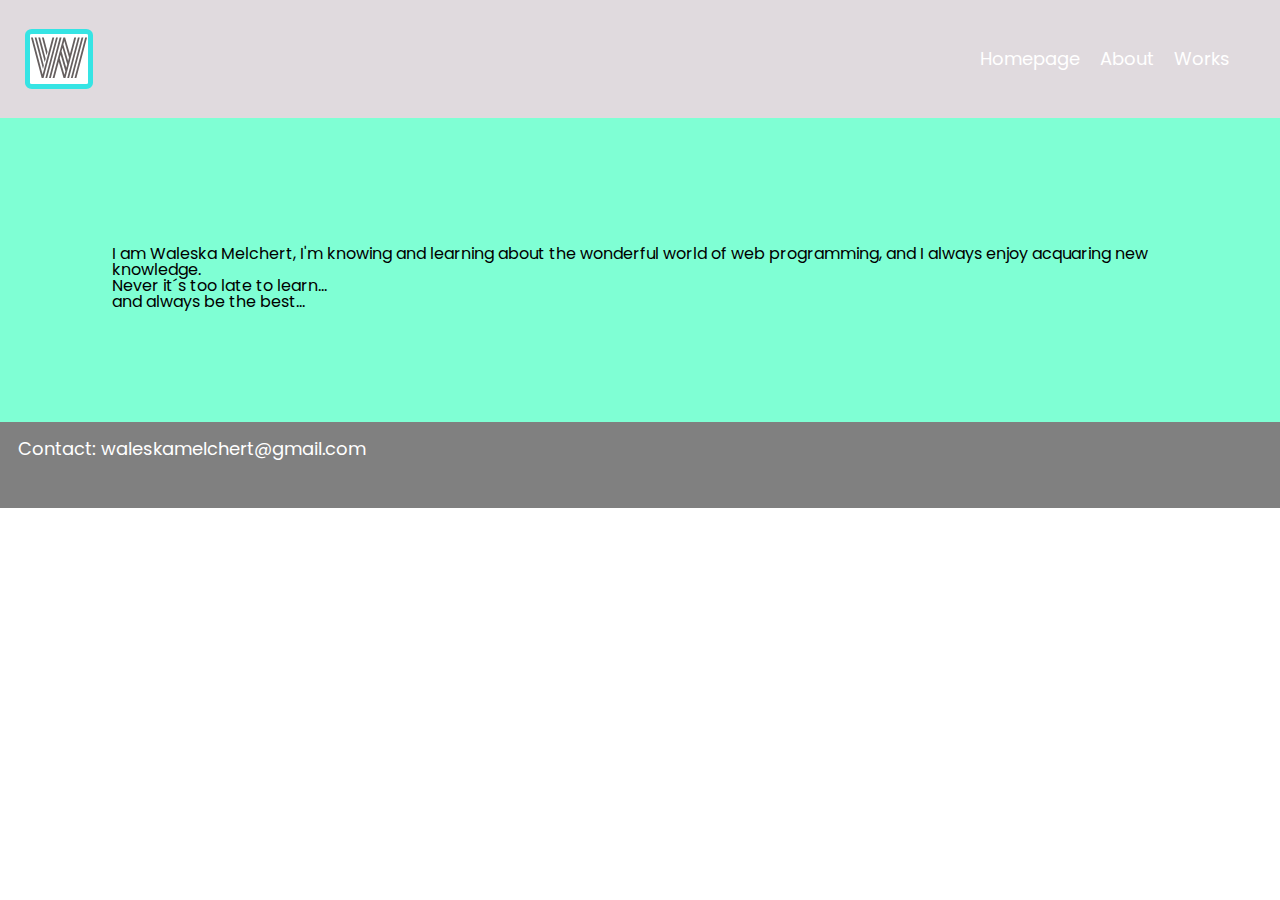
==== about.html @ 1ce6e0a9 "Create about.html" ====
<!DOCTYPE html>
<html lang="en">
<head>
    <meta charset="UTF-8">
    <meta name="viewport" content="width=device-width, initial-scale=1.0">
    <meta http-equiv="X-UA-Compatible" content="ie=edge">

    <link href="https://fonts.googleapis.com/css?family=Dancing+Script|Monoton|Poppins:200,300,400" rel="stylesheet">

    <link rel="stylesheet" href="style.css">

    <title>about</title>
</head>
<body>

    <header>
        <div>
            <div class="logo">
                <span class="logo">W</span>
            </div>  
        </div>

        <nav>
            <ul>
                <header>
                    <ul>
                        <li><a href="index.html">Homepage</a></li>
                        <li><a href="about.html">About</a></li>
                        <li><a href="works.html">Works</a></li>
                    </ul>
                </header>
            </ul>
        </nav>
    </header>

    <main>
        <section class="foto">
            <img src="C:\Users\wasal\Desktop\walespeq.jpg" alt="">
        </section>

        <section class="text1">
            <p> I am Waleska Melchert, I'm knowing and learning about the wonderful world of web programming, and I always enjoy acquaring new knowledge.</p>
        </section>
        <section class="null"></section>

        <section class="text2">
            <p>Never it´s too late to learn...</p>
            <p>and always be the best...</p> 
            
        </section>
    </main>


    
    <footer>
        <div class="Contact"> 
            <a href="mailto:waleskamelchert@gmail.com">
                Contact: waleskamelchert@gmail.com
                </a>
            </div>
        <div class="icon1">
            <img src="C:\Users\wasal\Downloads\instagram.svg" alt=""></div>
        <div class="icon">
                    <img src="C:\Users\wasal\Downloads\facebook.svg" alt=""></div>

    </footer>

</body>

<script>

</script>

<script src="C:\Users\wasal\Documents\GitHub\final-project\final-project.js"></script>


</html>
---- style.css ----
/* http://meyerweb.com/eric/tools/css/reset/ 
   v2.0 | 20110126
   License: none (public domain)
*/

html, body, div, span, applet, object, iframe,
h1, h2, h3, h4, h5, h6, p, blockquote, pre,
a, abbr, acronym, address, big, cite, code,
del, dfn, em, img, ins, kbd, q, s, samp,
small, strike, strong, sub, sup, tt, var,
b, u, i, center,
dl, dt, dd, ol, ul, li,
fieldset, form, label, legend,
table, caption, tbody, tfoot, thead, tr, th, td,
article, aside, canvas, details, embed, 
figure, figcaption, footer, header, hgroup, 
menu, nav, output, ruby, section, summary,
time, mark, audio, video {
	margin: 0;
	padding: 0;
	border: 0;
	font-size: 100%;
	font: inherit;
	vertical-align: baseline;
}
/* HTML5 display-role reset for older browsers */
article, aside, details, figcaption, figure, 
footer, header, hgroup, menu, nav, section {
	display: block;
}
body {
	line-height: 1;
}
ol, ul {
	list-style: none;
}
blockquote, q {
	quotes: none;
}
blockquote:before, blockquote:after,
q:before, q:after {
	content: '';
	content: none;
}
table {
	border-collapse: collapse;
	border-spacing: 0;
}


html* {
    box-sizing: border-box;
}


body{
    font-family: 'Poppins', sans-serif;
        
}


header{
    display: flex;
    justify-content: space-between;
    align-items: center;
    padding: 25px;
    background: rgb(224, 218, 222);    

}

div.logo {

    font-family: 'Monoton', cursive;
    font-size: 50px;
    font-weight: 450;
    font-stretch: ultra-expanded;
    text-align: center;
    color: rgb(102, 95, 95);
    background-color: white;
    border: 5px solid rgb(54, 228, 228);
    border-radius: 10%;
        
}

.name {
    font-family: 'Dancing Script', cursive;
    margin-right: 20px;

}




nav ul{
    list-style: none;
    display: flex;
}

nav ul li{
    text-align: center;
    margin-left: 20px;   
}

a {
    text-decoration: none;
    color: white;
    font-size: 18px;
    

}

main {
    background: aquamarine;
    padding: 112px;
}
    



h1{
    font-family: 'Dancing Script', cursive;
    text-align: center;
    color: rgb(102, 95, 95);
    font-size: 50px;
    font-weight: 450;
}



footer{
    background: grey;
    padding: 18px;
}
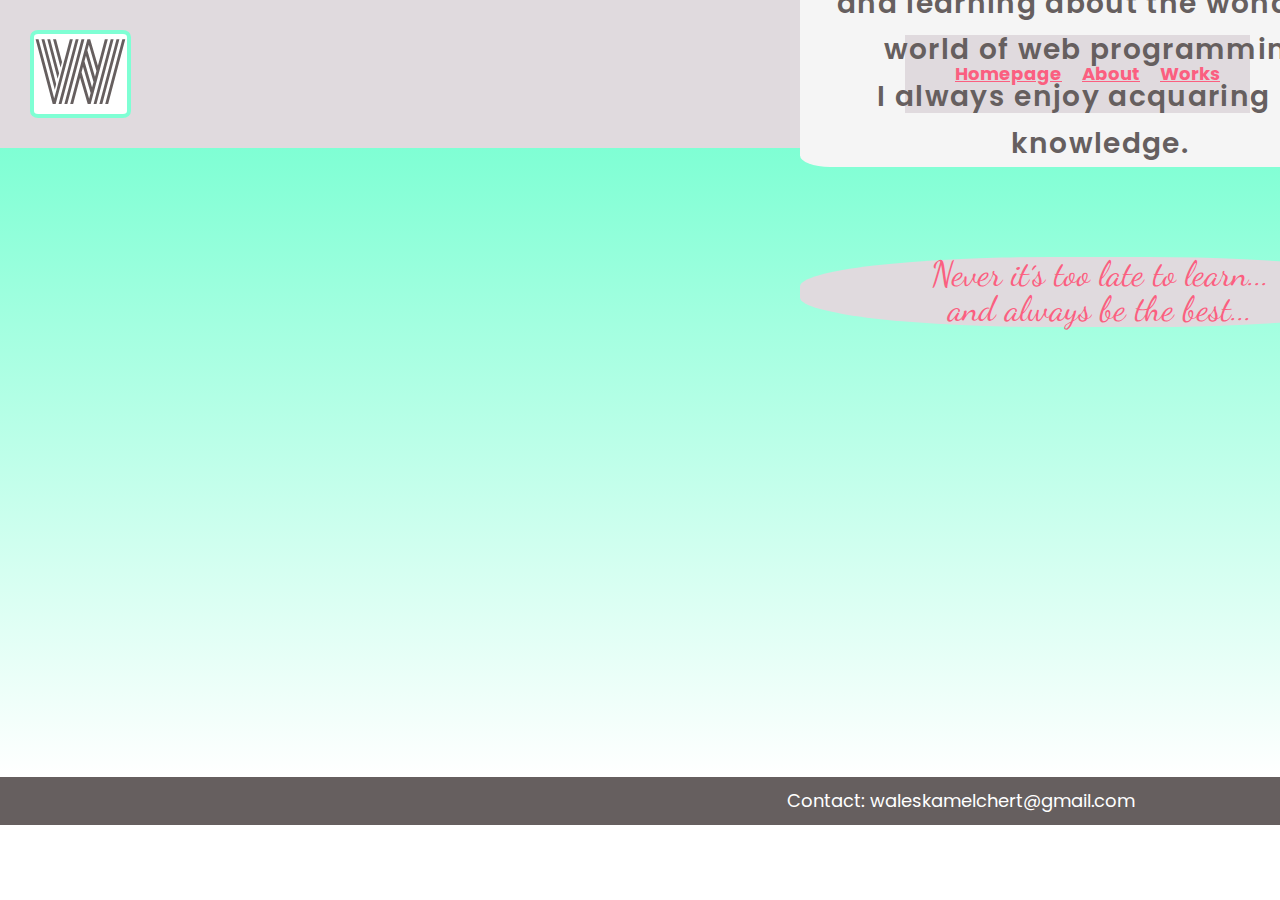
==== commit 95b25165: "Update about.html" ====
--- a/about.html
+++ b/about.html
@@ -39,19 +39,17 @@
         </section>
 
         <section class="text1">
-            <p> I am Waleska Melchert, I'm knowing and learning about the wonderful world of web programming, and I always enjoy acquaring new knowledge.</p>
+            <p> I am Waleska Melchert, I'm knowing and learning about the wonderful world of web programming.</p>
+            <p> I always enjoy acquaring new knowledge.</p>
         </section>
         <section class="null"></section>
 
         <section class="text2">
             <p>Never it´s too late to learn...</p>
             <p>and always be the best...</p> 
-            
         </section>
     </main>
 
-
-    
     <footer>
         <div class="Contact"> 
             <a href="mailto:waleskamelchert@gmail.com">
@@ -62,9 +60,7 @@
             <img src="C:\Users\wasal\Downloads\instagram.svg" alt=""></div>
         <div class="icon">
                     <img src="C:\Users\wasal\Downloads\facebook.svg" alt=""></div>
-
     </footer>
-
 </body>
 
 <script>
--- a/style.css
+++ b/style.css
@@ -52,43 +52,37 @@
     box-sizing: border-box;
 }
 
-
 body{
-    font-family: 'Poppins', sans-serif;
-        
-}
-
+    font-family: 'Poppins', sans-serif; 
+    max-width: 1550px;
+    margin: 0 auto;  
+       
+    
+    
+}
 
 header{
     display: flex;
     justify-content: space-between;
     align-items: center;
-    padding: 25px;
-    background: rgb(224, 218, 222);    
-
+    padding: 30px;
+    background: rgb(224, 218, 222); 
+       
 }
 
 div.logo {
-
     font-family: 'Monoton', cursive;
-    font-size: 50px;
+    font-size: 80px;
     font-weight: 450;
     font-stretch: ultra-expanded;
-    text-align: center;
+    text-align: left;
     color: rgb(102, 95, 95);
     background-color: white;
-    border: 5px solid rgb(54, 228, 228);
-    border-radius: 10%;
-        
-}
-
-.name {
-    font-family: 'Dancing Script', cursive;
-    margin-right: 20px;
-
-}
-
-
+    border: 4px solid aquamarine;
+    border-radius: 8%;
+    position: relative;
+    
+}
 
 
 nav ul{
@@ -102,32 +96,192 @@
 }
 
 a {
-    text-decoration: none;
-    color: white;
+    text-decoration: line;
+    color: rgb(251, 95, 128);
     font-size: 18px;
-    
-
-}
-
-main {
-    background: aquamarine;
-    padding: 112px;
-}
-    
-
+    font-weight: bold;
+    
+}
+
+main{
+     background:linear-gradient(aquamarine,white);
+     padding: 250px;
+     
+    } 
 
 
 h1{
     font-family: 'Dancing Script', cursive;
-    text-align: center;
-    color: rgb(102, 95, 95);
-    font-size: 50px;
+    color: rgb(102, 95, 95);
+    font-size: 60px;
     font-weight: 450;
-}
-
+    margin-top: -120px;
+    text-align: center;
+    position: relative;
+    animation: h1 8s;
+}
+section.content{
+    padding: 45px;
+}
+
+h2{
+    font-size: 25px;
+    color: white;
+    text-align: center;
+    font-weight: 400;
+}
+
+section.empty{
+    padding: 50px;
+}
+
+div.skills{
+    max-width: 1200px;
+    width: 700px;
+    height: 100%;
+    margin: 0,auto;
+}
+
+div ul{
+    display: flex;
+    justify-content: space-between; 
+    
+}
+
+div ul li{
+    text-align: center;
+    background:white;
+    align-items: center;
+    padding: 30px;
+    border: 4px solid aquamarine;
+    border-radius: 20%;
+    margin-left: 100px;
+    
+}
+
+div ul li img{
+    height: 50px;
+    margin-bottom: 20px;
+}
+
+div ul li a{
+    display: flex;
+    flex-direction: column;
+    align-items: center;
+    text-decoration: none;
+    color: rgb(102, 95, 95);
+    font-weight: bold;
+}
+section.foto img{
+    margin-top: -100px;
+    position: relative;
+    animation: h1 8s;
+    width: 500px;
+    border-radius: 10%
+    
+}
+
+section.text1{
+    
+    color: rgb(102, 95, 95);
+    font-weight: 600;
+    font-size: 28px;
+    letter-spacing: 1pt;
+    text-indent: 15pt;
+    margin-left: 550px;
+    margin-top: -480px;
+    text-align: center;
+    line-height: 35pt;
+    background-color: whitesmoke;
+    border-radius: 5%;
+    width: 600px;
+    
+}
+section.null{
+    padding: 45px;
+}
+    
+
+section.text2{
+    background-color: rgb(224, 218, 222); 
+    border-radius: 42%;
+    width: 600px;
+    margin-left: 550px;
+    margin-bottom: 200px;
+    text-align:center;
+    font-family: 'Dancing Script', cursive;
+    font-size: 35px;
+    color:rgb(251, 95, 128);
+
+}
+
+section.info1{
+    background-color: rgb(224, 218, 222); 
+    border-radius: 45%;
+    width: 600px;
+    margin-left: 450px;
+    margin-top:-100px;
+    text-align:center;
+    font-family: 'Dancing Script', cursive;
+    font-size: 45px;
+    color:rgb(251, 95, 128);
+    transition: all 1s ease-in-out;
+}
+section.info1:hover, #section.info1.hover_effect {
+    transform: rotate(720deg) scale(2,2);
+ }
+
+section.works{
+    font-size: 25px;
+    color:rgb(102, 95, 95);
+    font-weight: 400;
+    text-align: center;
+   
+    
+}
 
 
 footer{
-    background: grey;
-    padding: 18px;
+    background-color: rgb(102, 95, 95);
+    padding: 15px;
+    text-align: center;
+    color: rgb(236, 255, 253); 
+    display: flex;
+    justify-content: flex-end;
+    align-items: center; 
+    
+    
+} 
+
+div.Contact{
+    margin-right: 55px;
+    
+}
+div.Contact a{
+    color:white;
+    text-decoration: none;
+    font-weight: 400;
+}
+div.icon1{
+    margin-right: 45px;
+}
+
+div.icon{
+    margin-right: 30px;
+}
+
+@keyframes h1{
+    0% {opacity: 0;
+        }
+    100% { opacity: 1;
+         }
+        }
+
+@keyframes foto{
+    10%{opacity: 0;
+
+    }
+    100%{opacity: 100;
+
+    }
 }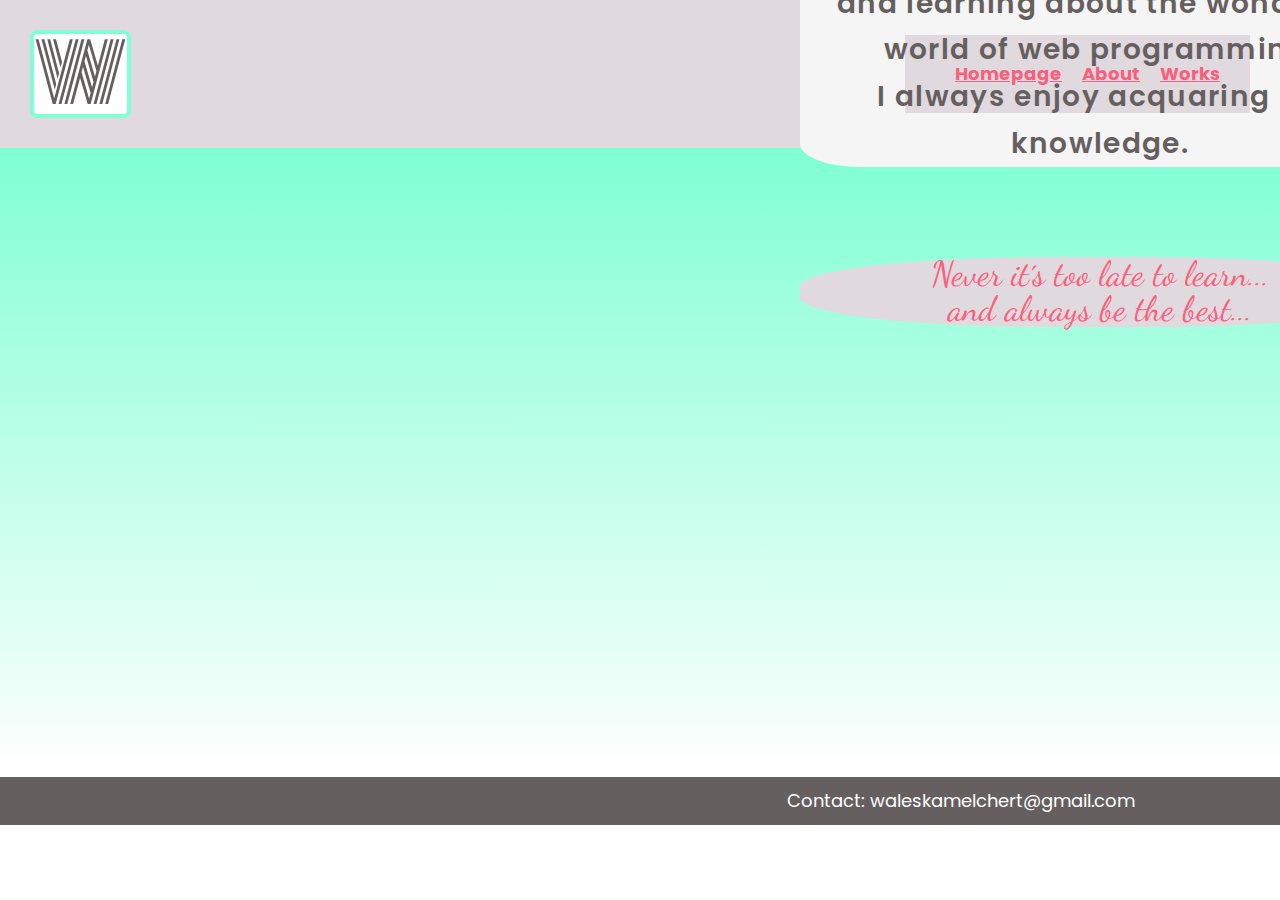
==== commit 33f45d36: "Update about.html" ====
--- a/about.html
+++ b/about.html
@@ -35,7 +35,7 @@
 
     <main>
         <section class="foto">
-            <img src="C:\Users\wasal\Desktop\walespeq.jpg" alt="">
+            <img src="img\walespeq.jpg" alt="">
         </section>
 
         <section class="text1">
--- a/style.css
+++ b/style.css
@@ -84,7 +84,6 @@
     
 }
 
-
 nav ul{
     list-style: none;
     display: flex;
@@ -108,7 +107,6 @@
      padding: 250px;
      
     } 
-
 
 h1{
     font-family: 'Dancing Script', cursive;
@@ -178,7 +176,6 @@
     animation: h1 8s;
     width: 500px;
     border-radius: 10%
-    
 }
 
 section.text1{
@@ -193,7 +190,7 @@
     text-align: center;
     line-height: 35pt;
     background-color: whitesmoke;
-    border-radius: 5%;
+    border-radius: 10%;
     width: 600px;
     
 }
@@ -212,7 +209,8 @@
     font-family: 'Dancing Script', cursive;
     font-size: 35px;
     color:rgb(251, 95, 128);
-
+    position: relative;
+    animation: text2 5s infinite;
 }
 
 section.info1{
@@ -235,11 +233,8 @@
     font-size: 25px;
     color:rgb(102, 95, 95);
     font-weight: 400;
-    text-align: center;
-   
-    
-}
-
+    text-align: center;    
+}
 
 footer{
     background-color: rgb(102, 95, 95);
@@ -248,9 +243,7 @@
     color: rgb(236, 255, 253); 
     display: flex;
     justify-content: flex-end;
-    align-items: center; 
-    
-    
+    align-items: center;     
 } 
 
 div.Contact{
@@ -271,17 +264,15 @@
 }
 
 @keyframes h1{
-    0% {opacity: 0;
-        }
-    100% { opacity: 1;
-         }
-        }
+    0% {opacity: 0;}
+    100% { opacity: 1;}
+}
 
 @keyframes foto{
-    10%{opacity: 0;
-
-    }
-    100%{opacity: 100;
-
-    }
+    10%{opacity: 0;}
+    100%{opacity: 100;}
+}
+@keyframes text2{
+    0% {opacity: 0;}
+    100% { opacity: 1;}
 }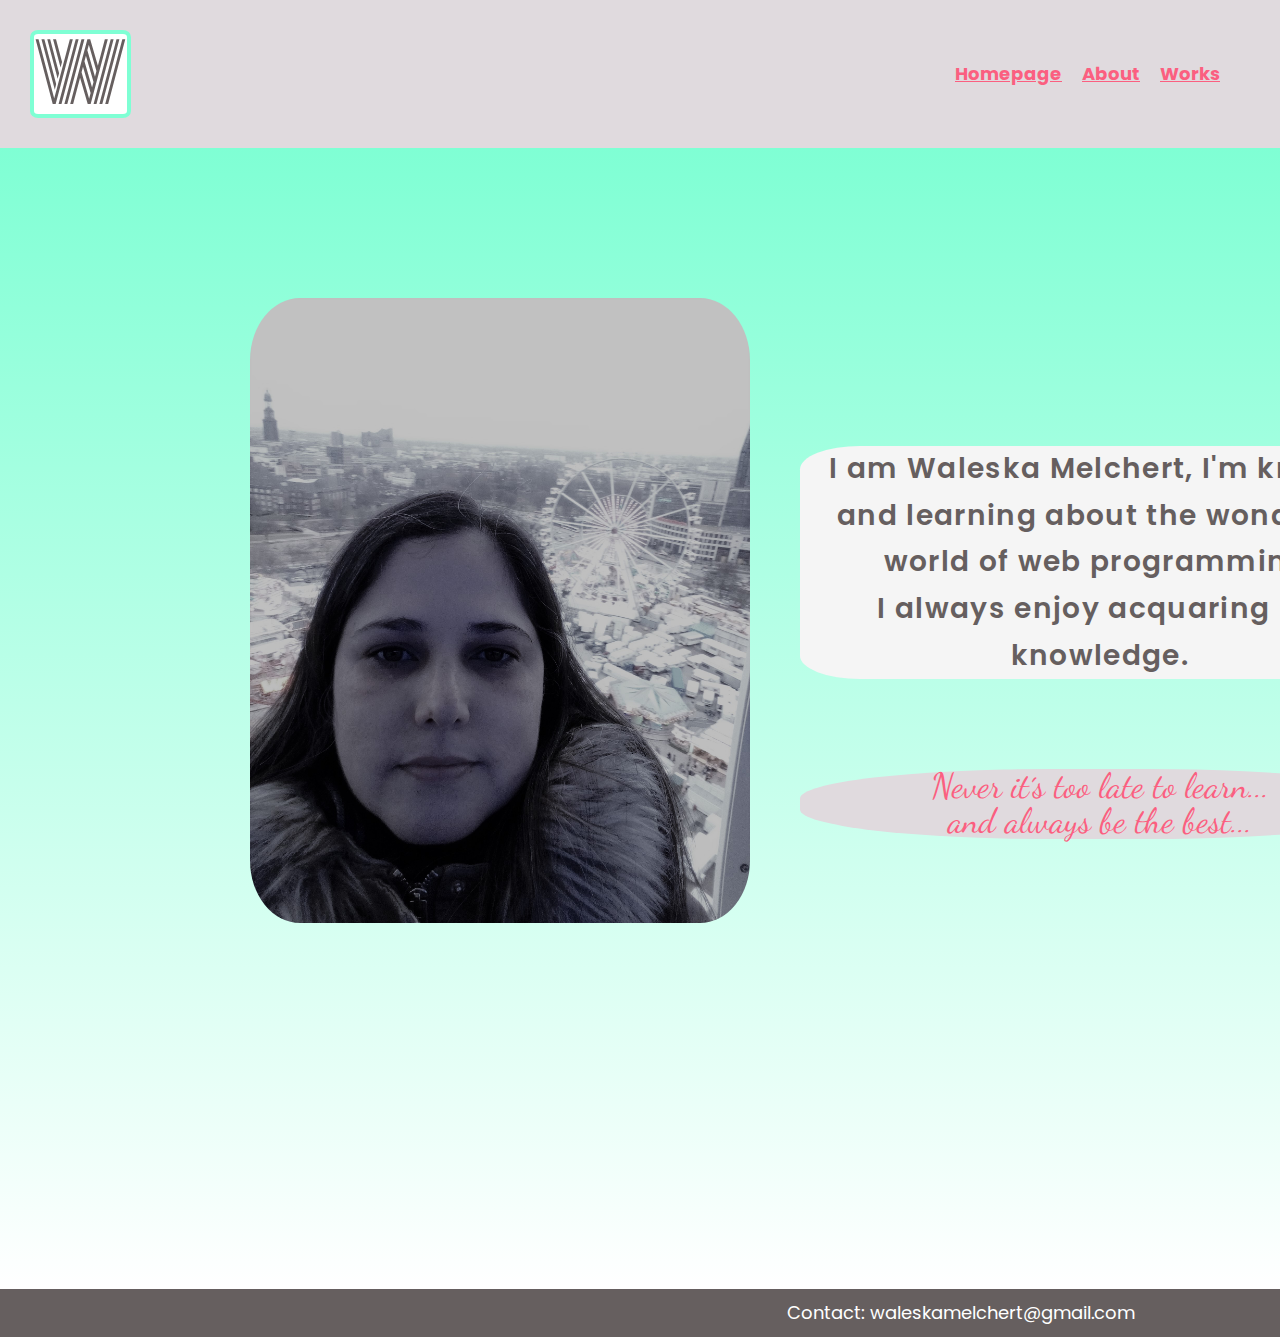
==== commit ad3e2121: "Update about.html" ====
--- a/about.html
+++ b/about.html
@@ -35,7 +35,7 @@
 
     <main>
         <section class="foto">
-            <img src="img\walespeq.jpg" alt="">
+            <img src="img\wales.jpg" alt="">
         </section>
 
         <section class="text1">
@@ -57,9 +57,9 @@
                 </a>
             </div>
         <div class="icon1">
-            <img src="C:\Users\wasal\Downloads\instagram.svg" alt=""></div>
+            <img src="img\instagram.svg" alt=""></div>
         <div class="icon">
-                    <img src="C:\Users\wasal\Downloads\facebook.svg" alt=""></div>
+                    <img src="img\facebook.svg" alt=""></div>
     </footer>
 </body>
 
@@ -67,7 +67,7 @@
 
 </script>
 
-<script src="C:\Users\wasal\Documents\GitHub\final-project\final-project.js"></script>
+<!-- <script src="C:\Users\wasal\Documents\GitHub\final-project\final-project.js"></script> -->
 
 
 </html>--- a/style.css
+++ b/style.css
@@ -56,9 +56,6 @@
     font-family: 'Poppins', sans-serif; 
     max-width: 1550px;
     margin: 0 auto;  
-       
-    
-    
 }
 
 header{
